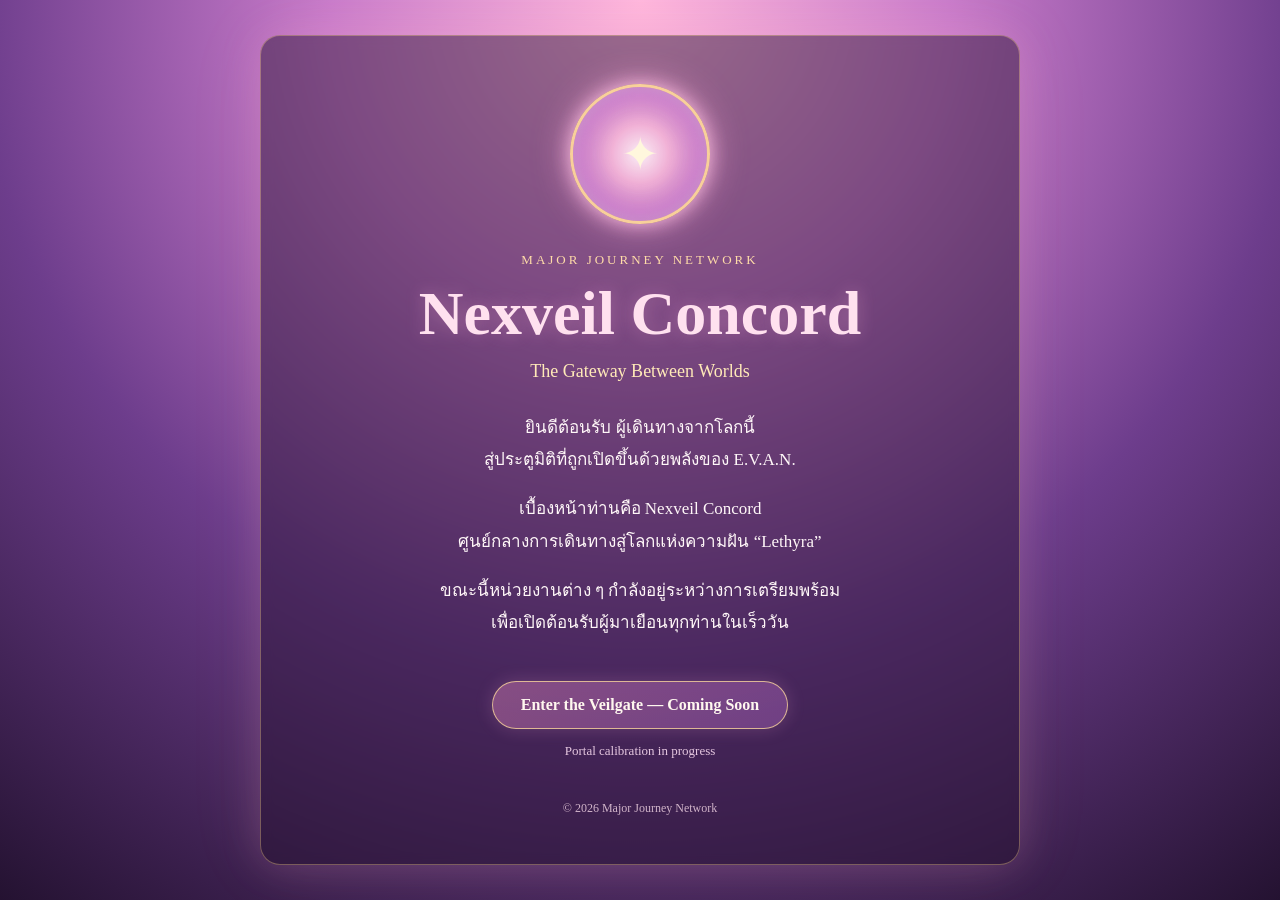
==== index.html @ b7226cd6 "Create Nexveil welcome page" ====
<!DOCTYPE html>
<html lang="th">
<head>
  <meta charset="UTF-8">
  <meta name="viewport" content="width=device-width, initial-scale=1">
  <title>MJN | Nexveil Concord</title>
  <style>
    * { box-sizing: border-box; }

    body {
      margin: 0;
      min-height: 100vh;
      display: flex;
      align-items: center;
      justify-content: center;
      padding: 24px;
      font-family: Georgia, "Times New Roman", serif;
      color: #fff7f4;
      text-align: center;
      background:
        radial-gradient(circle at top, #ffb7dd 0%, #c97bcb 28%, #6d3d8c 60%, #241231 100%);
    }

    main {
      max-width: 760px;
      width: 100%;
      padding: 48px 28px;
      border: 1px solid rgba(255, 215, 140, 0.35);
      border-radius: 20px;
      background: rgba(35, 16, 44, 0.45);
      box-shadow:
        0 0 40px rgba(255, 166, 214, 0.18),
        0 0 80px rgba(255, 215, 140, 0.08);
      backdrop-filter: blur(6px);
    }

    .portal {
      width: 140px;
      height: 140px;
      margin: 0 auto 28px;
      border-radius: 50%;
      border: 3px solid rgba(255, 219, 150, 0.9);
      box-shadow:
        0 0 18px rgba(255, 196, 230, 0.8),
        0 0 35px rgba(255, 167, 217, 0.65),
        inset 0 0 24px rgba(255, 214, 239, 0.5);
      background:
        radial-gradient(circle, rgba(255,245,252,0.95) 0%, rgba(255,190,225,0.88) 30%, rgba(217,130,219,0.75) 62%, rgba(132,79,171,0.65) 100%);
      display: flex;
      align-items: center;
      justify-content: center;
      font-size: 46px;
      color: #fff7dd;
    }

    .subtitle {
      letter-spacing: 3px;
      font-size: 13px;
      color: #ffdca8;
      margin-bottom: 10px;
    }

    h1 {
      margin: 0 0 12px;
      font-size: clamp(36px, 6vw, 62px);
      color: #ffe1ef;
      text-shadow: 0 0 18px rgba(255, 174, 220, 0.3);
    }

    .tagline {
      margin: 0 0 26px;
      font-size: 18px;
      color: #ffeab8;
    }

    .message {
      margin: 30px 0;
      line-height: 1.9;
      font-size: 17px;
      color: #fff7f8;
    }

    .button {
      display: inline-block;
      margin-top: 12px;
      padding: 14px 28px;
      border-radius: 999px;
      text-decoration: none;
      color: #fff8ef;
      border: 1px solid rgba(255, 220, 155, 0.75);
      background: linear-gradient(135deg, rgba(255, 154, 206, 0.35), rgba(194, 117, 215, 0.35));
      box-shadow: 0 0 18px rgba(255, 180, 223, 0.18);
      font-weight: bold;
    }

    .status {
      margin-top: 14px;
      font-size: 13px;
      color: #f7d9ef;
      opacity: 0.9;
    }

    footer {
      margin-top: 42px;
      font-size: 12px;
      color: #f6d9e8;
      opacity: 0.8;
    }
  </style>
</head>
<body>
  <main>
    <div class="portal">✦</div>

    <div class="subtitle">MAJOR JOURNEY NETWORK</div>
    <h1>Nexveil Concord</h1>
    <p class="tagline">The Gateway Between Worlds</p>

    <div class="message">
      <p>
        ยินดีต้อนรับ ผู้เดินทางจากโลกนี้<br>
        สู่ประตูมิติที่ถูกเปิดขึ้นด้วยพลังของ E.V.A.N.
      </p>
      <p>
        เบื้องหน้าท่านคือ Nexveil Concord<br>
        ศูนย์กลางการเดินทางสู่โลกแห่งความฝัน “Lethyra”
      </p>
      <p>
        ขณะนี้หน่วยงานต่าง ๆ กำลังอยู่ระหว่างการเตรียมพร้อม<br>
        เพื่อเปิดต้อนรับผู้มาเยือนทุกท่านในเร็ววัน
      </p>
    </div>

    <div class="button">Enter the Veilgate — Coming Soon</div>
    <p class="status">Portal calibration in progress</p>

    <footer>
      © 2026 Major Journey Network
    </footer>
  </main>
</body>
</html>
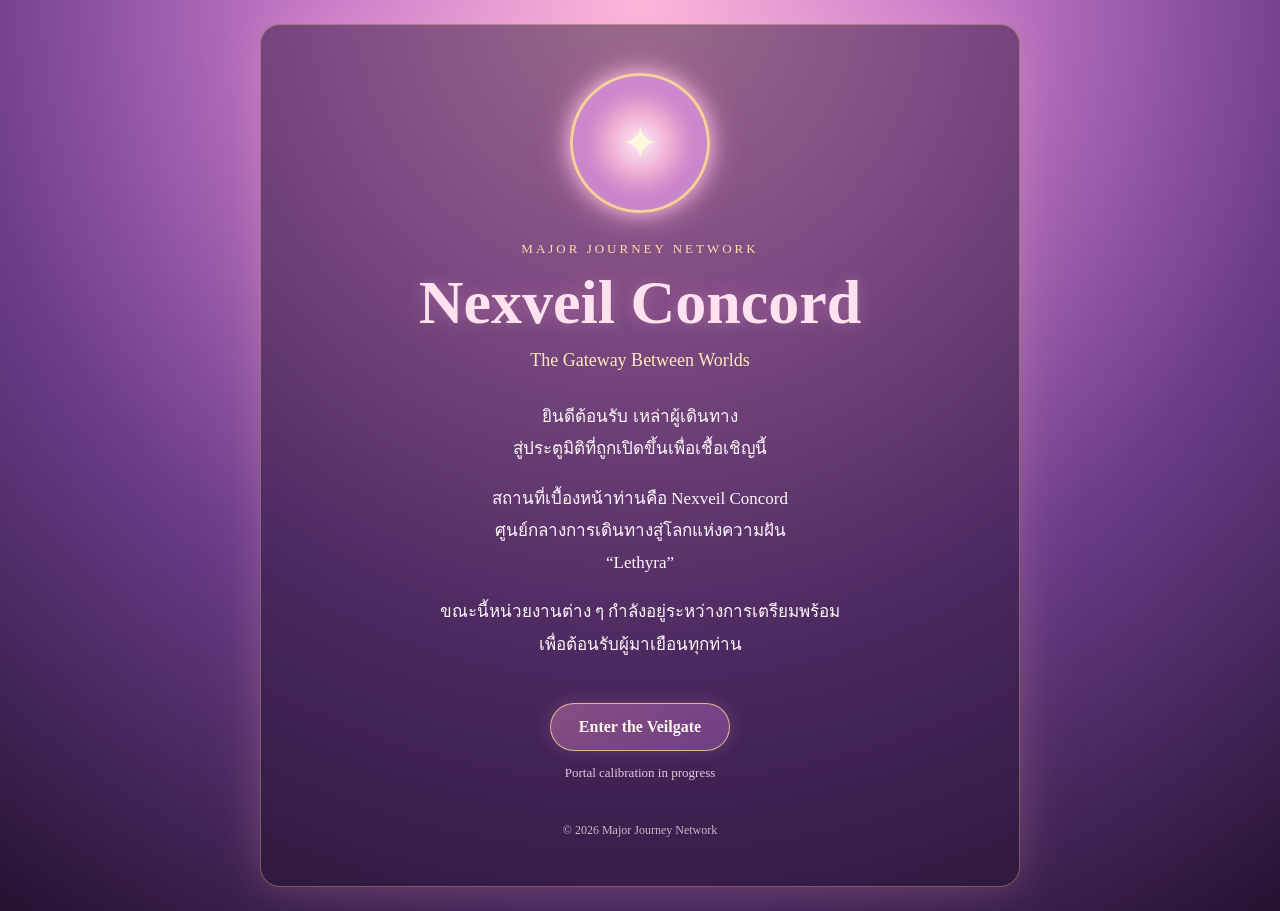
==== commit d7a4c355: "Update index.html" ====
--- a/index.html
+++ b/index.html
@@ -118,20 +118,21 @@
 
     <div class="message">
       <p>
-        ยินดีต้อนรับ ผู้เดินทางจากโลกนี้<br>
-        สู่ประตูมิติที่ถูกเปิดขึ้นด้วยพลังของ E.V.A.N.
+        ยินดีต้อนรับ เหล่าผู้เดินทาง<br>
+        สู่ประตูมิติที่ถูกเปิดขึ้นเพื่อเชื้อเชิญนี้
       </p>
       <p>
-        เบื้องหน้าท่านคือ Nexveil Concord<br>
-        ศูนย์กลางการเดินทางสู่โลกแห่งความฝัน “Lethyra”
+        สถานที่เบื้องหน้าท่านคือ Nexveil Concord<br>
+        ศูนย์กลางการเดินทางสู่โลกแห่งความฝัน<br>
+        “Lethyra”
       </p>
       <p>
         ขณะนี้หน่วยงานต่าง ๆ กำลังอยู่ระหว่างการเตรียมพร้อม<br>
-        เพื่อเปิดต้อนรับผู้มาเยือนทุกท่านในเร็ววัน
+        เพื่อต้อนรับผู้มาเยือนทุกท่าน
       </p>
     </div>
 
-    <div class="button">Enter the Veilgate — Coming Soon</div>
+    <div class="button">Enter the Veilgate</div>
     <p class="status">Portal calibration in progress</p>
 
     <footer>
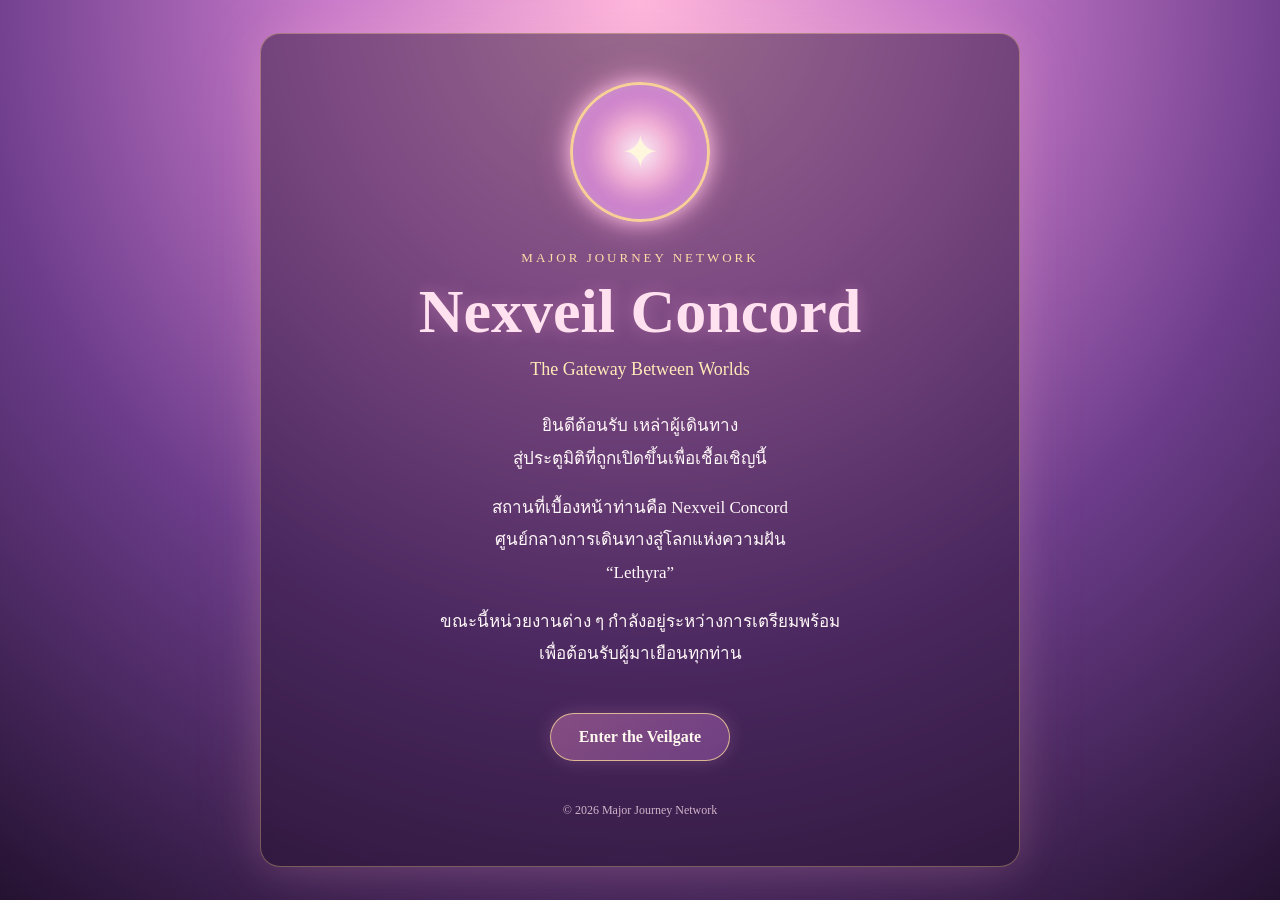
==== commit 427563d2: "Connect Veilgate to Lobby" ====
--- a/index.html
+++ b/index.html
@@ -132,8 +132,9 @@
       </p>
     </div>
 
-    <div class="button">Enter the Veilgate</div>
-    <p class="status">Portal calibration in progress</p>
+    <a class="button" href="/lobby/">
+  Enter the Veilgate
+</a>
 
     <footer>
       © 2026 Major Journey Network
